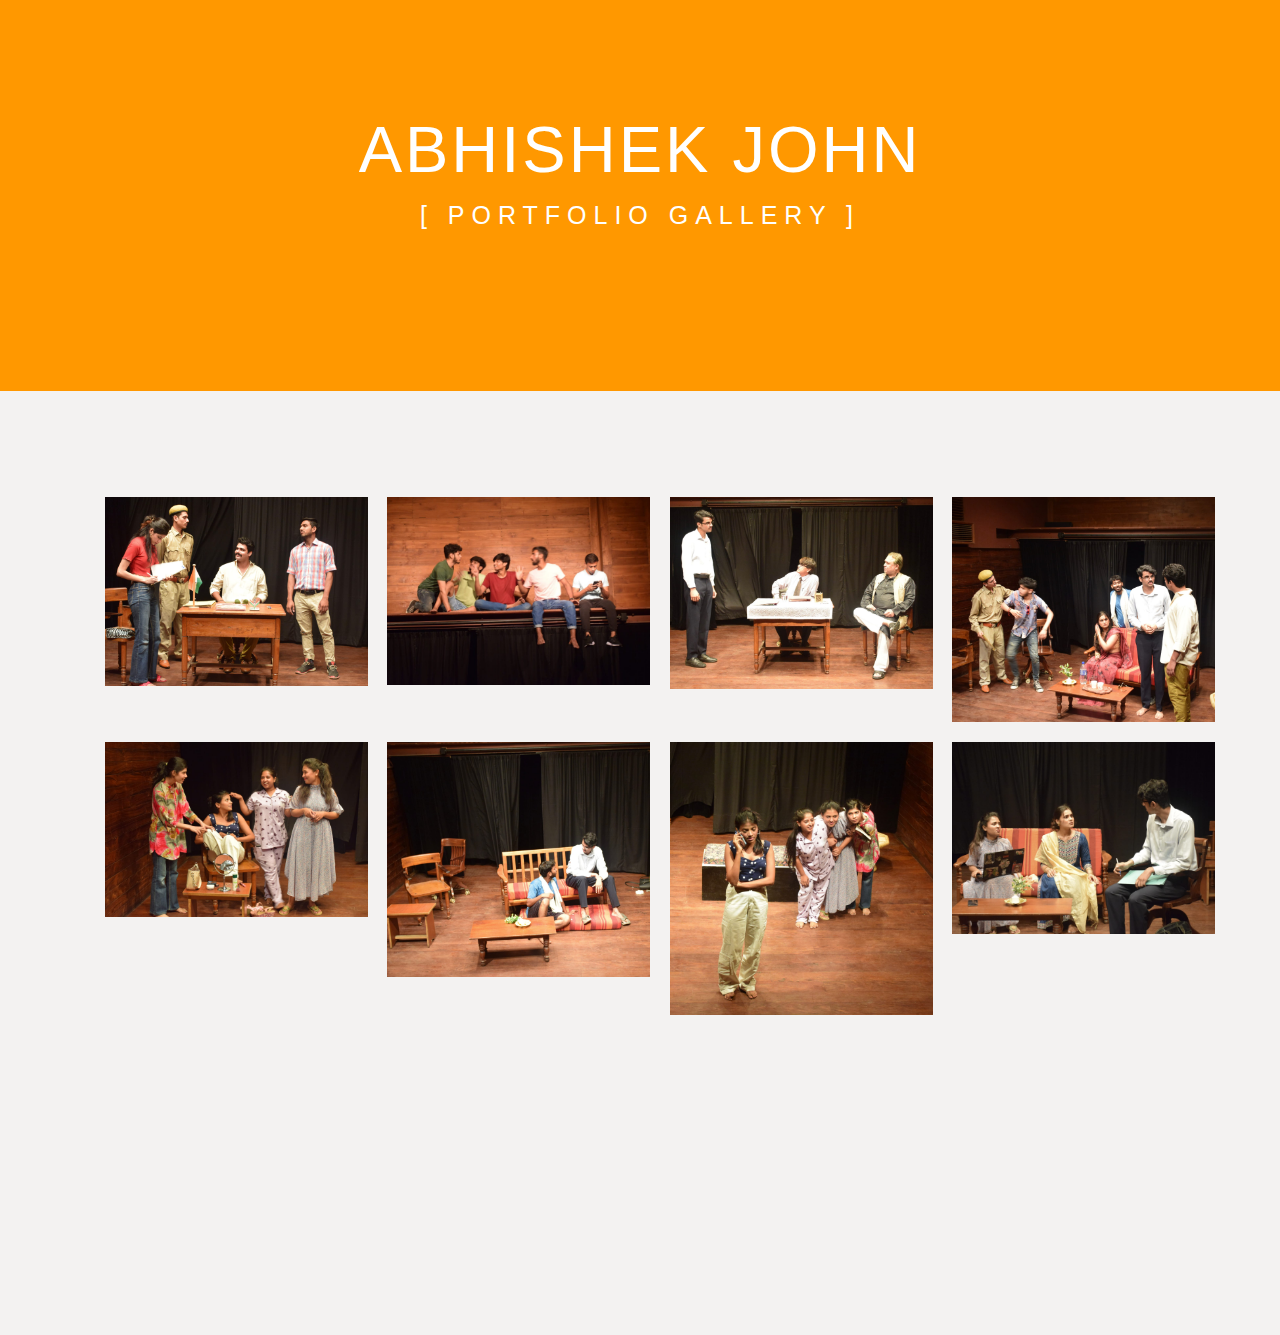
==== gallery.html @ 65387663 "New Components" ====
<!DOCTYPE html>
<html lang="en">

<head>
    <meta charset="UTF-8">
    <meta name="viewport" content="width=device-width, initial-scale=1.0">
    <title>Gallery</title>
    <link rel="stylesheet" href="./css/gallery.css">
</head>

<body>

    <header>
        <h1>Abhishek John<br> <span>[ Portfolio Gallery ]</span></h1>
    </header>

    <div id="top"></div>
    <section class="gallery">
        <div class="row">
            <ul>
                <a href="#" class="close"></a>
                <li>
                    <a href="javascript:void(0)">
                        <img src="./img/maple/m1.jpeg" alt="">
                    </a>
                </li>

                <li>
                    <a href="javascript:void(0)">
                        <img src="./img/maple/m2.jpeg" alt="">
                    </a>
                </li>

                <li>
                    <a href="javascript:void(0)">
                        <img src="./img/maple/m3.jpeg" alt="">
                    </a>
                </li>
                <li>
                    <a class="image" href="#item01">
                        <img src="./img/maple/m4.jpeg" alt="">
                    </a>
                </li>
                <li>
                    <a class="image" href="javascript:void(0)">
                        <img src="./img/maple/m5.jpeg">
                    </a>
                </li>
                <li>
                    <a class="image" href="javascript:void(0)">
                        <img src="./img/maple/m6.jpeg" alt="">
                    </a>
                </li>
                <li>
                    <a class="image" href="javascript:void(0)">
                        <img src="./img/maple/m7.jpeg" alt="">
                    </a>
                </li>
                <li>
                    <a class="image" href="javascript:void(0)">
                        <img src="./img/maple/m8.jpeg" alt="">
                    </a>
                </li>
            </ul>
        </div> <!-- / row -->
    </section> <!-- / projects -->


</body>

</html>
---- css/gallery.css ----
@import url("https://fonts.googleapis.com/css2?family=Raleway:wght@400;500;600;700;800;900&display=swap");

body {
  margin: 0;
  line-height: 1.5;
  background-color: #f3f2f1;
  overflow-x: hidden;
}

* {
  -webkit-box-sizing: border-box;
  -moz-box-sizing: border-box;
  box-sizing: border-box;
}
*:before,
*:after {
  -webkit-box-sizing: border-box;
  -moz-box-sizing: border-box;
  box-sizing: border-box;
}

a {
  color: #fff;
}

.row {
  width: 100%;
  max-width: 1170px;
  margin: 0 auto;
  padding: 0;
  clear: both;
}
.row img {
  max-width: 100%;
  height: auto;
  padding: 0;
  margin: 0;
}

.gallery ul li {
  float: left;
  margin: 0 0.8771929824561403%;
  overflow: hidden;
}

header {
  background-color: #ff9800;
  color: #fff;
  text-align: center;
  padding: 30px 0 120px;
}
header h1 {
  text-align: center;
  text-transform: uppercase;
  font-size: 65px;
  font-weight: 400;
  letter-spacing: 3px;
  line-height: 0.8;
  padding-top: 50px;
  font-family: "Montserrat", sans-serif;
}
header h1 span {
  text-transform: uppercase;
  letter-spacing: 7px;
  font-size: 25px;
  line-height: 1;
}
header p {
  padding-top: 30px;
}

.gallery {
  padding: 40px 0 300px;
  position: relative;
  overflow: hidden;
}
.gallery ul {
  padding-top: 50px;
  position: relative;
}
.gallery ul li {
  margin-bottom: 20px;
  width: 23.24561403508772%;
  position: relative;
}
.gallery ul li a {
  display: block;
  position: relative;
  width: 100%;
  height: 100%;
  margin: 0;
  padding: 0;
  line-height: 0;
}
.gallery ul li a:before {
  position: absolute;
  width: 32px;
  height: 32px;
  top: 40%;
  left: 50%;
  margin: -14px 0 0 -16px;
  background: url(data:image/svg+xml;utf8,%3C%3Fxml%20version%3D%221.0%22%20encoding%3D%22utf-8%22%3F%3E%0A%3C%21--%20Generator%3A%20Adobe%20Illustrator%2017.1.0%2C%20SVG%20Export%20Plug-In%20.%20SVG%20Version%3A%206.00%20Build%200%29%20%20--%3E%0A%3C%21DOCTYPE%20svg%20PUBLIC%20%22-//W3C//DTD%20SVG%201.1//EN%22%20%22http%3A//www.w3.org/Graphics/SVG/1.1/DTD/svg11.dtd%22%3E%0A%3Csvg%20version%3D%221.1%22%0A%09%20id%3D%22svg2%22%20xmlns%3Adc%3D%22http%3A//purl.org/dc/elements/1.1/%22%20xmlns%3Acc%3D%22http%3A//creativecommons.org/ns%23%22%20xmlns%3Ardf%3D%22http%3A//www.w3.org/1999/02/22-rdf-syntax-ns%23%22%20xmlns%3Asvg%3D%22http%3A//www.w3.org/2000/svg%22%20xmlns%3Asodipodi%3D%22http%3A//sodipodi.sourceforge.net/DTD/sodipodi-0.dtd%22%20xmlns%3Ainkscape%3D%22http%3A//www.inkscape.org/namespaces/inkscape%22%20inkscape%3Aversion%3D%220.48.4%20r9939%22%20sodipodi%3Adocname%3D%22icon-fullscreen.svg%22%0A%09%20xmlns%3D%22http%3A//www.w3.org/2000/svg%22%20xmlns%3Axlink%3D%22http%3A//www.w3.org/1999/xlink%22%20x%3D%220px%22%20y%3D%220px%22%20viewBox%3D%220%200%20960%20560%22%0A%09%20enable-background%3D%22new%200%200%20960%20560%22%20xml%3Aspace%3D%22preserve%22%3E%0A%3Csodipodi%3Anamedview%20%20borderopacity%3D%221%22%20pagecolor%3D%22%23ffffff%22%20bordercolor%3D%22%23666666%22%20objecttolerance%3D%2210%22%20gridtolerance%3D%2210%22%20guidetolerance%3D%2210%22%20showgrid%3D%22false%22%20fit-margin-top%3D%220%22%20fit-margin-left%3D%220%22%20inkscape%3Azoom%3D%227.375%22%20inkscape%3Acx%3D%22-5.1525424%22%20inkscape%3Acy%3D%2216%22%20id%3D%22namedview11%22%20inkscape%3Awindow-x%3D%22-8%22%20inkscape%3Awindow-y%3D%22-8%22%20fit-margin-right%3D%220%22%20inkscape%3Apageopacity%3D%220%22%20fit-margin-bottom%3D%220%22%20inkscape%3Awindow-width%3D%221366%22%20inkscape%3Awindow-height%3D%22706%22%20inkscape%3Awindow-maximized%3D%221%22%20inkscape%3Apageshadow%3D%222%22%20inkscape%3Acurrent-layer%3D%22svg2%22%3E%0A%09%3C/sodipodi%3Anamedview%3E%0A%3Cg%3E%0A%09%3Crect%20x%3D%22220%22%20y%3D%22260%22%20fill%3D%22%23FFFFFF%22%20width%3D%22536%22%20height%3D%2224%22/%3E%0A%3C/g%3E%0A%3Cg%3E%0A%09%3Crect%20x%3D%22476%22%20y%3D%224%22%20fill%3D%22%23FFFFFF%22%20width%3D%2224%22%20height%3D%22556%22/%3E%0A%3C/g%3E%0A%3C/svg%3E%0A)
    no-repeat;
  content: "";
  opacity: 0;
  z-index: 1;
  -webkit-transition: all 0.3s linear;
  -moz-transition: all 0.3s linear;
  transition: all 0.3s linear;
}
.gallery ul li a:hover:before {
  top: 50%;
  opacity: 1;
}
.gallery ul li a:after {
  position: absolute;
  width: 100%;
  top: 0;
  bottom: 0;
  background: rgba(0, 0, 0, 0.3);
  content: "";
  opacity: 0;
  -webkit-transition: all 0.3s linear;
  -moz-transition: all 0.3s linear;
  transition: all 0.3s linear;
}
.gallery ul li a:hover:after {
  opacity: 1;
}

.port {
  position: absolute;
  width: 100%;
  height: 100%;
  top: 0;
  left: 0;
  padding-top: 100px;
  background: #ffffff;
  background-color: #fafafa;
  z-index: 103;
  visibility: hidden;
  -webkit-transform: translateY(-100%);
  transform: translateY(-100%);
  border-bottom: 1px solid #d0d0d0;
  -webkit-transition: all 0.5s ease-in-out;
  -moz-transition: all 0.5s ease-in-out;
  transition: all 0.5s ease-in-out;
}
.port img {
  width: 50%;
}
.port .description {
  float: left;
  width: 50%;
  max-height: 100%;
  padding: 0 40px 40px;
  overflow: auto;
}
.port h1 {
  font-size: 35px;
  line-height: 2.3;
  padding: 0;
}
.port > * {
  opacity: 0;
  -webkit-transition: all 0.5s linear;
  -moz-transition: all 0.5s linear;
  transition: all 0.5s linear;
}
.port.item_open {
  visibility: visible;
  -webkit-transform: translateY(0%);
  transform: translateY(0%);
  -webkit-transition: all 0.4s ease-in-out;
  -moz-transition: all 0.4s ease-in-out;
  transition: all 0.4s ease-in-out;
}
.port > * {
  opacity: 1;
  -webkit-transition-delay: 0.5s;
  transition-delay: 0.5s;
}

.close {
  width: 21px;
  height: 21px;
  background: url(data:image/svg+xml;utf8,%3C%3Fxml%20version%3D%221.0%22%20encoding%3D%22utf-8%22%3F%3E%0A%3C%21--%20Generator%3A%20Adobe%20Illustrator%2017.1.0%2C%20SVG%20Export%20Plug-In%20.%20SVG%20Version%3A%206.00%20Build%200%29%20%20--%3E%0A%3C%21DOCTYPE%20svg%20PUBLIC%20%22-//W3C//DTD%20SVG%201.1//EN%22%20%22http%3A//www.w3.org/Graphics/SVG/1.1/DTD/svg11.dtd%22%3E%0A%3Csvg%20version%3D%221.1%22%0A%09%20id%3D%22svg2%22%20xmlns%3Adc%3D%22http%3A//purl.org/dc/elements/1.1/%22%20xmlns%3Acc%3D%22http%3A//creativecommons.org/ns%23%22%20xmlns%3Ardf%3D%22http%3A//www.w3.org/1999/02/22-rdf-syntax-ns%23%22%20xmlns%3Asvg%3D%22http%3A//www.w3.org/2000/svg%22%0A%09%20xmlns%3D%22http%3A//www.w3.org/2000/svg%22%20xmlns%3Axlink%3D%22http%3A//www.w3.org/1999/xlink%22%20x%3D%220px%22%20y%3D%220px%22%20viewBox%3D%220%200%2021%2021%22%0A%09%20enable-background%3D%22new%200%200%2021%2021%22%20xml%3Aspace%3D%22preserve%22%3E%0A%3Cg%20id%3D%22layer1%22%20transform%3D%22translate%280%2C-1031.3622%29%22%3E%0A%09%3Cpath%20id%3D%22path2987%22%20fill%3D%22none%22%20stroke%3D%22%23000000%22%20d%3D%22M0%2C1031.4l21%2C21%22/%3E%0A%09%3Cpath%20id%3D%22path2989%22%20fill%3D%22none%22%20stroke%3D%22%23000000%22%20d%3D%22M21%2C1031.4l-21%2C21%22/%3E%0A%3C/g%3E%0A%3C/svg%3E%0A%0A)
    no-repeat;
  position: absolute;
  right: 10px;
  top: -121px;
  opacity: 1;
  z-index: 1004;
  -webkit-transition: all 0.1s ease-in-out;
  -moz-transition: all 0.1s ease-in-out;
  transition: all 0.1s ease-in-out;
}
.item_open .close {
  opacity: 1;
  top: 0px;
  -webkit-transition: all 0.3s ease-in-out;
  -moz-transition: all 0.3s ease-in-out;
  transition: all 0.3s ease-in-out;
}
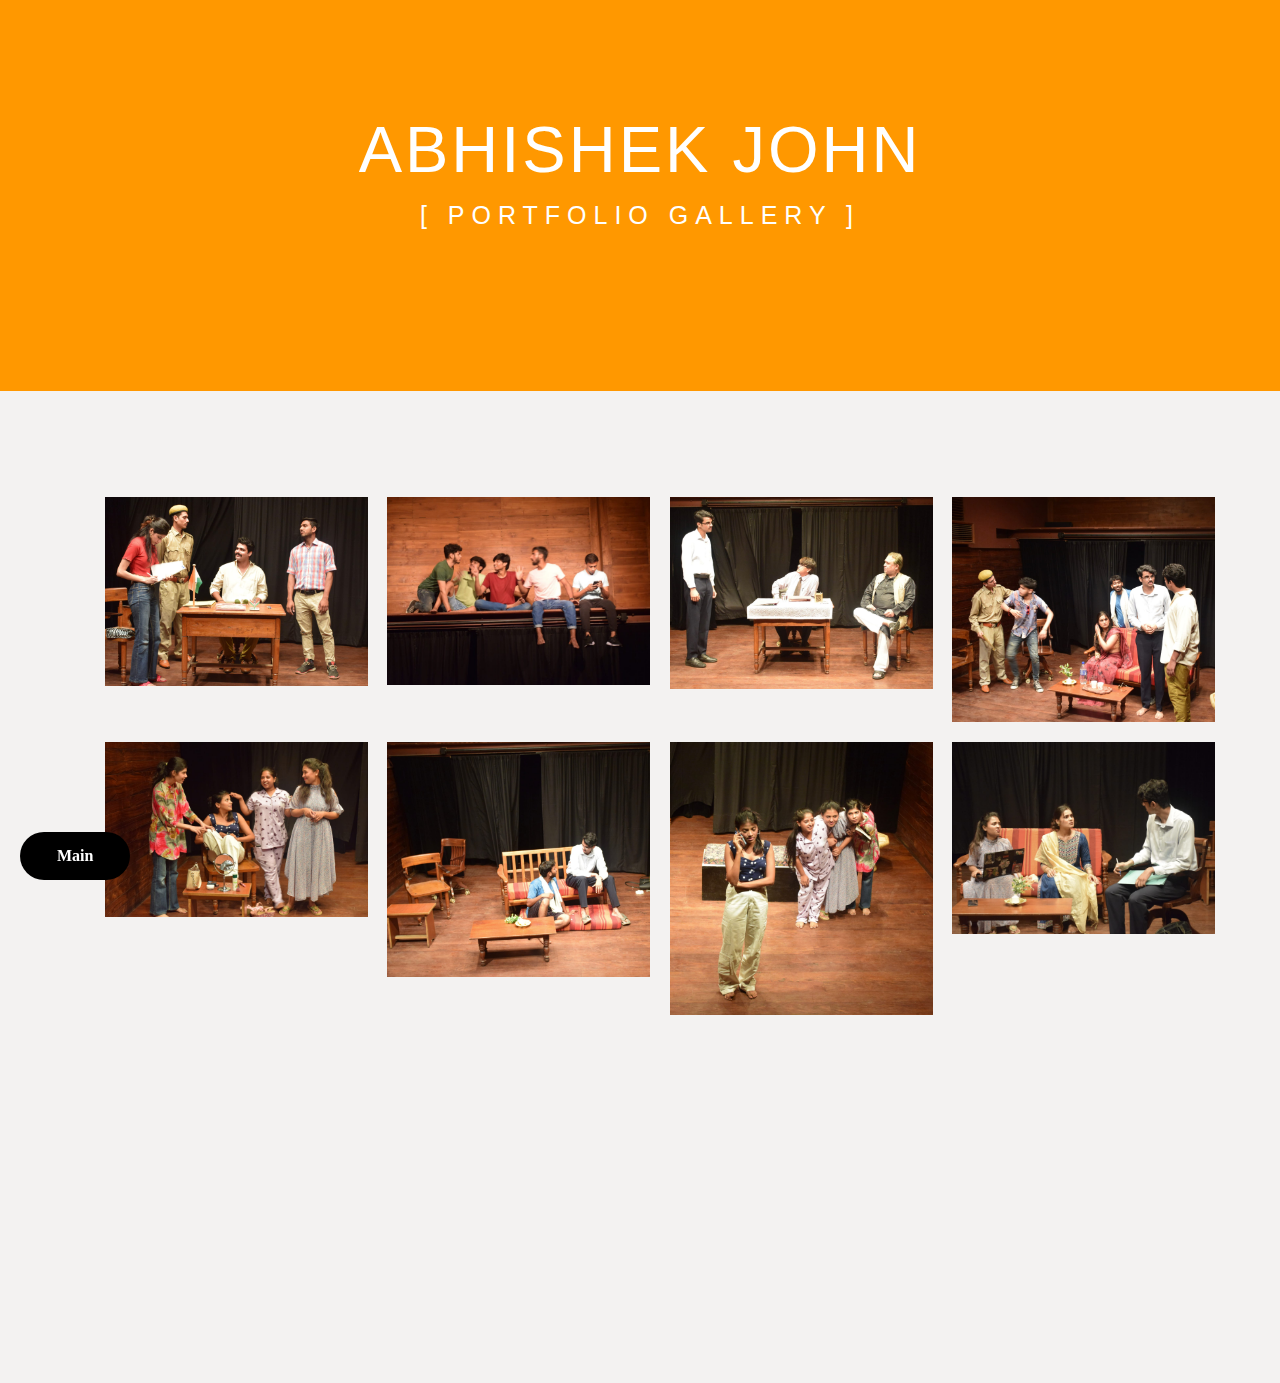
==== commit 031adbdc: "Website Changes" ====
--- a/gallery.html
+++ b/gallery.html
@@ -65,6 +65,7 @@
         </div> <!-- / row -->
     </section> <!-- / projects -->
 
+    <a id="back" href="index.html" class="btn btn-01">Main </a>
 
 </body>
 
--- a/css/gallery.css
+++ b/css/gallery.css
@@ -202,3 +202,34 @@
   -moz-transition: all 0.3s ease-in-out;
   transition: all 0.3s ease-in-out;
 }
+
+.btn-01 {
+  background-color: #000000;
+  color: #ffffff;
+  border: 2px solid transparent;
+  padding: 10px 35px;
+  border-radius: 30px;
+  line-height: 1.5;
+  cursor: pointer;
+  text-decoration: none;
+  font-size: 16px;
+  font-weight: 600;
+  display: inline-block;
+  transition: all 0.5s ease;
+}
+
+.btn-01:hover {
+  background-color: #ffffff;
+  border-color: #ff9800;
+  color: #000000;
+}
+
+.btn-01:focus {
+  outline: none;
+}
+
+#back {
+  position: sticky;
+  bottom: 20px;
+  left: 20px;
+}
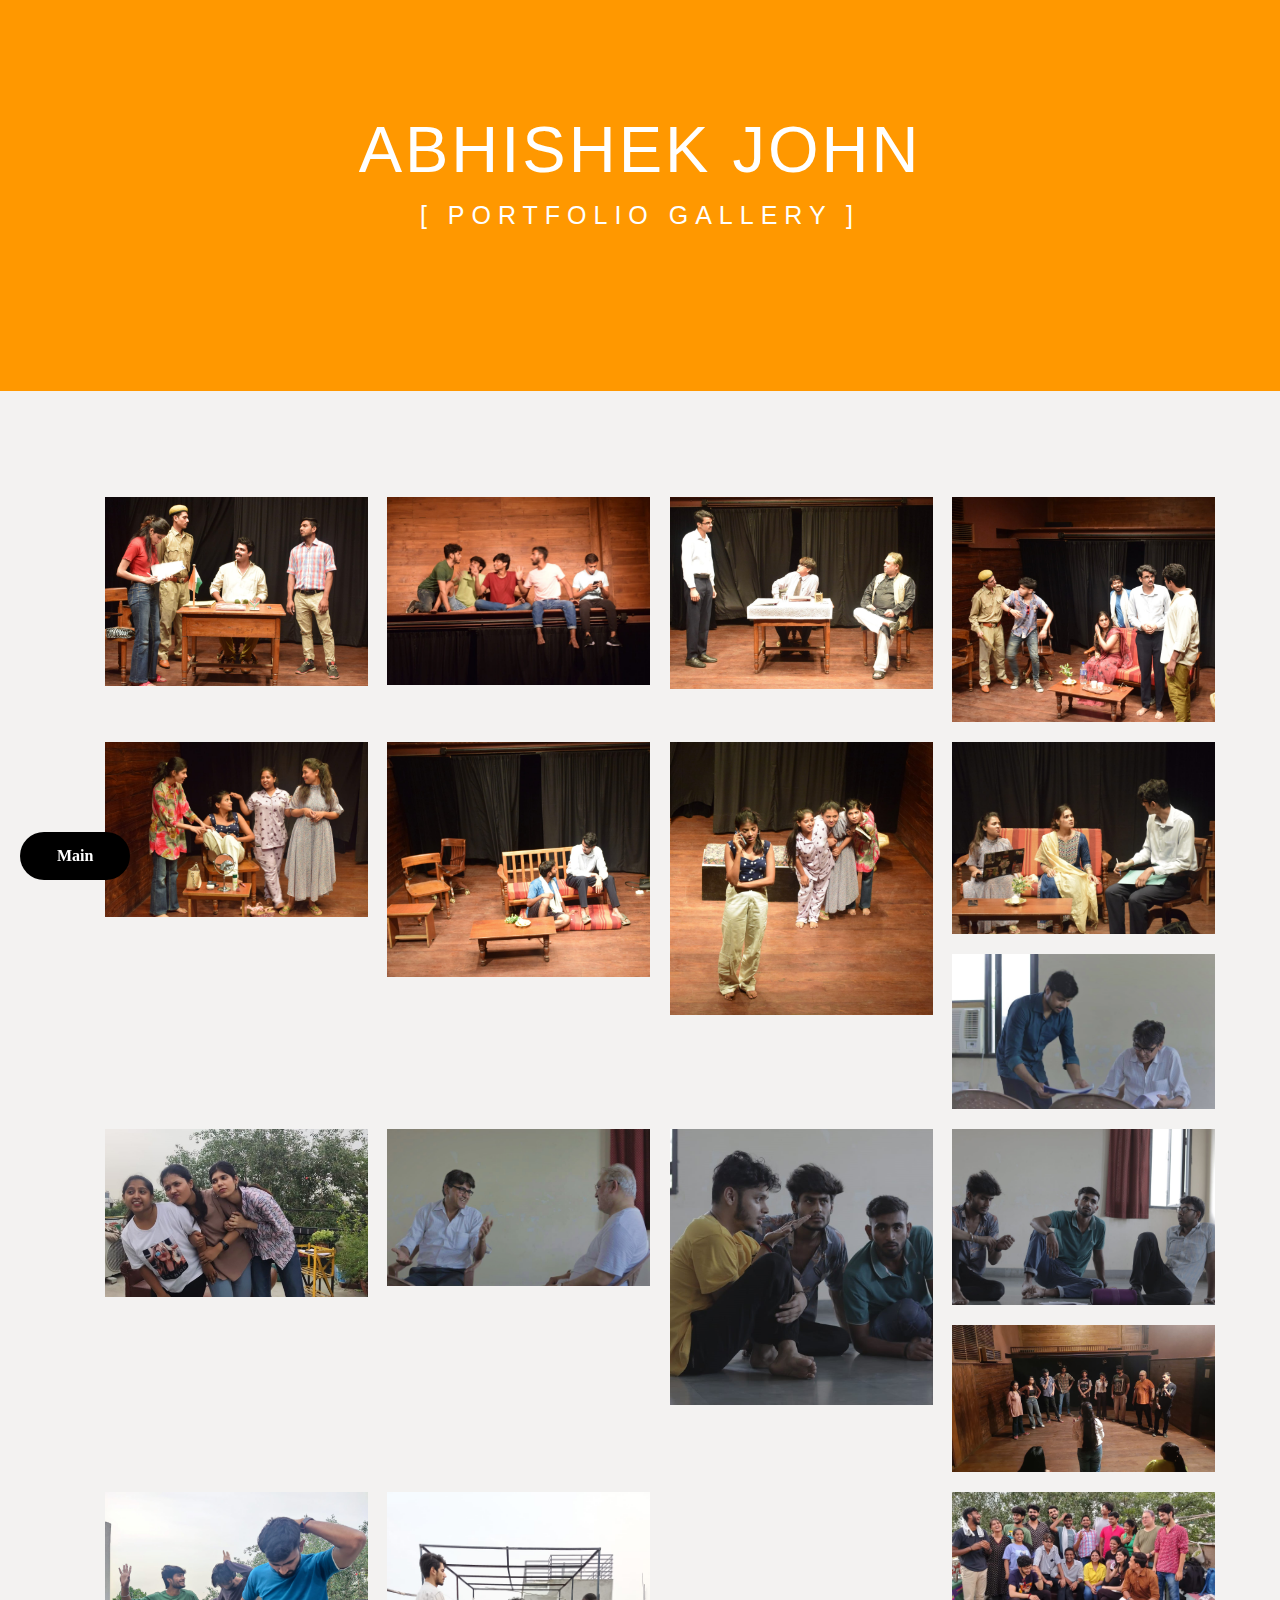
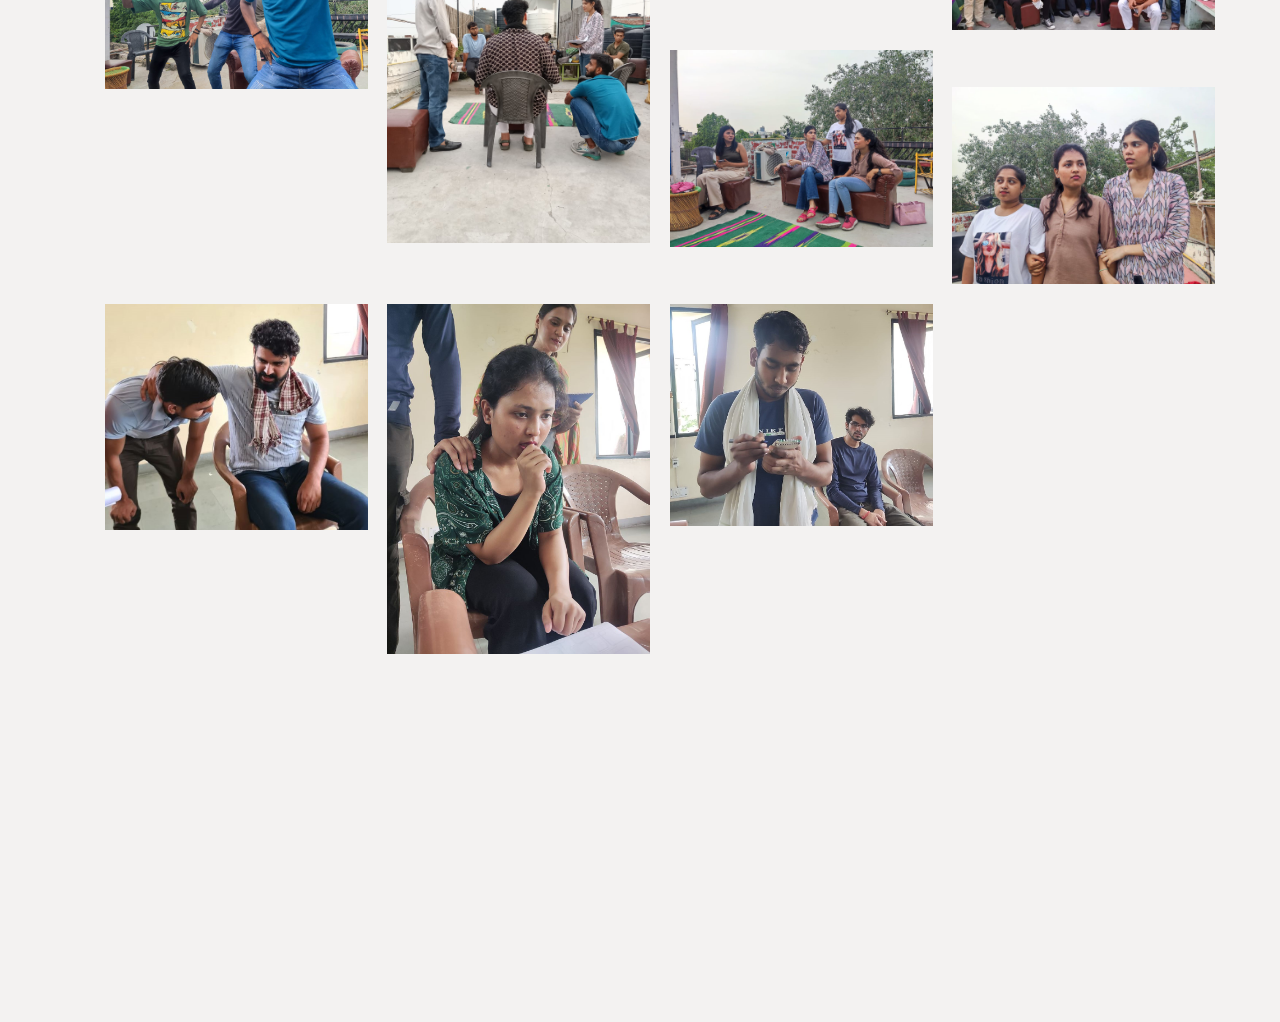
==== commit a104274f: "Final Edit" ====
--- a/gallery.html
+++ b/gallery.html
@@ -61,6 +61,87 @@
                         <img src="./img/maple/m8.jpeg" alt="">
                     </a>
                 </li>
+                <li>
+                    <a class="image" href="javascript:void(0)">
+                        <img src="./img/maple/1.jpg" alt="">
+                    </a>
+                </li>
+                <li>
+                    <a class="image" href="javascript:void(0)">
+                        <img src="./img/maple/2.jpg" alt="">
+                    </a>
+                </li>
+                <li>
+                    <a class="image" href="javascript:void(0)">
+                        <img src="./img/maple/3.jpg" alt="">
+                    </a>
+                </li>
+                <li>
+                    <a class="image" href="javascript:void(0)">
+                        <img src="./img/maple/4.jpg" alt="">
+                    </a>
+                </li>
+                <li>
+                    <a class="image" href="javascript:void(0)">
+                        <img src="./img/maple/5.jpg" alt="">
+                    </a>
+                </li>
+                <li>
+                    <a class="image" href="javascript:void(0)">
+                        <img src="./img/maple/6.jpg" alt="">
+                    </a>
+                </li>
+                <li>
+                    <a class="image" href="javascript:void(0)">
+                        <img src="./img/maple/7.jpg" alt="">
+                    </a>
+                </li>
+                <li>
+                    <a class="image" href="javascript:void(0)">
+                        <img src="./img/maple/8.jpg" alt="">
+                    </a>
+                </li>
+                <li>
+                    <a class="image" href="javascript:void(0)">
+                        <img src="./img/maple/9.jpg" alt="">
+                    </a>
+                </li>
+                <li>
+                    <a class="image" href="javascript:void(0)">
+                        <img src="./img/maple/10.jpg" alt="">
+                    </a>
+                </li>
+                <li>
+                    <a class="image" href="javascript:void(0)">
+                        <img src="./img/maple/11.jpg" alt="">
+                    </a>
+                </li>
+                <li>
+                    <a class="image" href="javascript:void(0)">
+                        <img src="./img/maple/12.jpg" alt="">
+                    </a>
+                </li>
+                <li>
+                    <a class="image" href="javascript:void(0)">
+                        <img src="./img/maple/13.jpg" alt="">
+                    </a>
+                </li>
+                <li>
+                    <a class="image" href="javascript:void(0)">
+                        <img src="./img/maple/14.jpg" alt="">
+                    </a>
+                </li>
+                <li>
+                    <a class="image" href="javascript:void(0)">
+                        <img src="./img/maple/15.jpg" alt="">
+                    </a>
+                </li>
+                <li>
+                    <a class="image" href="javascript:void(0)">
+                        <img src="./img/maple/16.jpg" alt="">
+                    </a>
+                </li>
+
             </ul>
         </div> <!-- / row -->
     </section> <!-- / projects -->
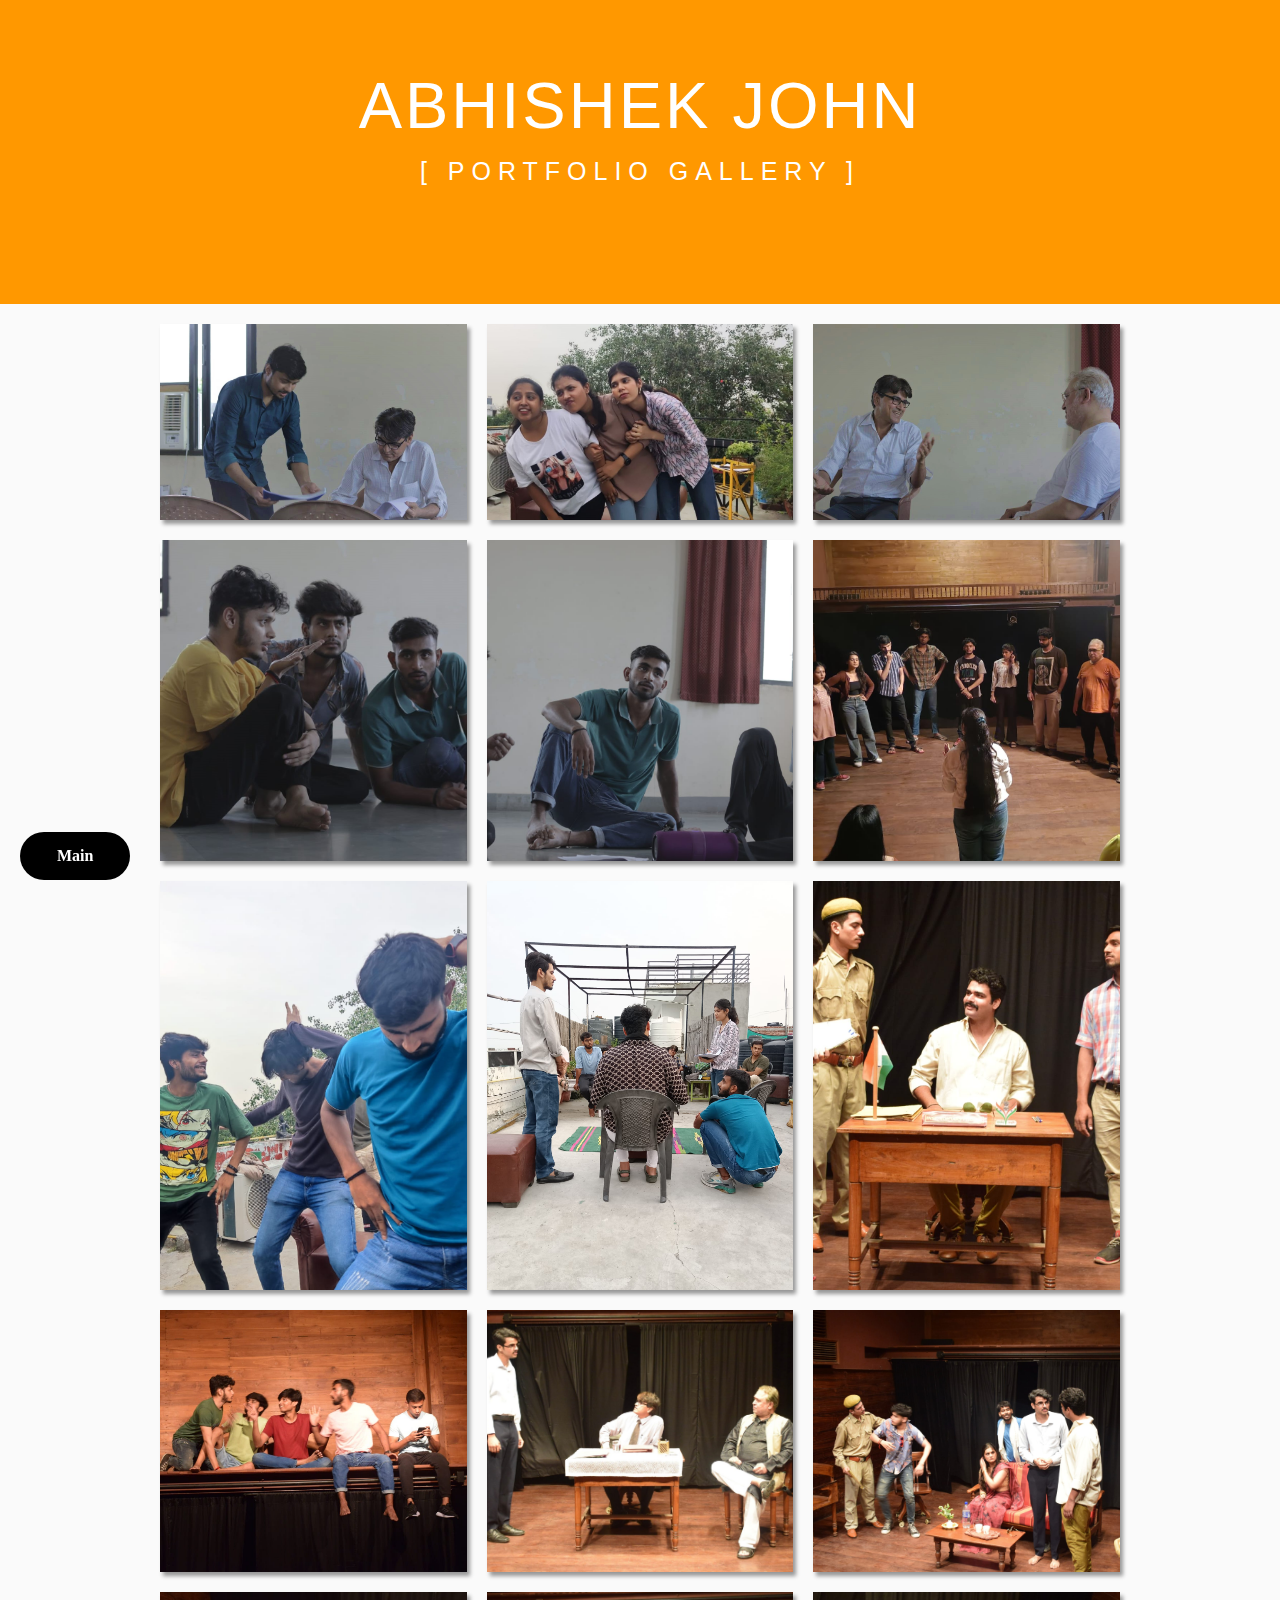
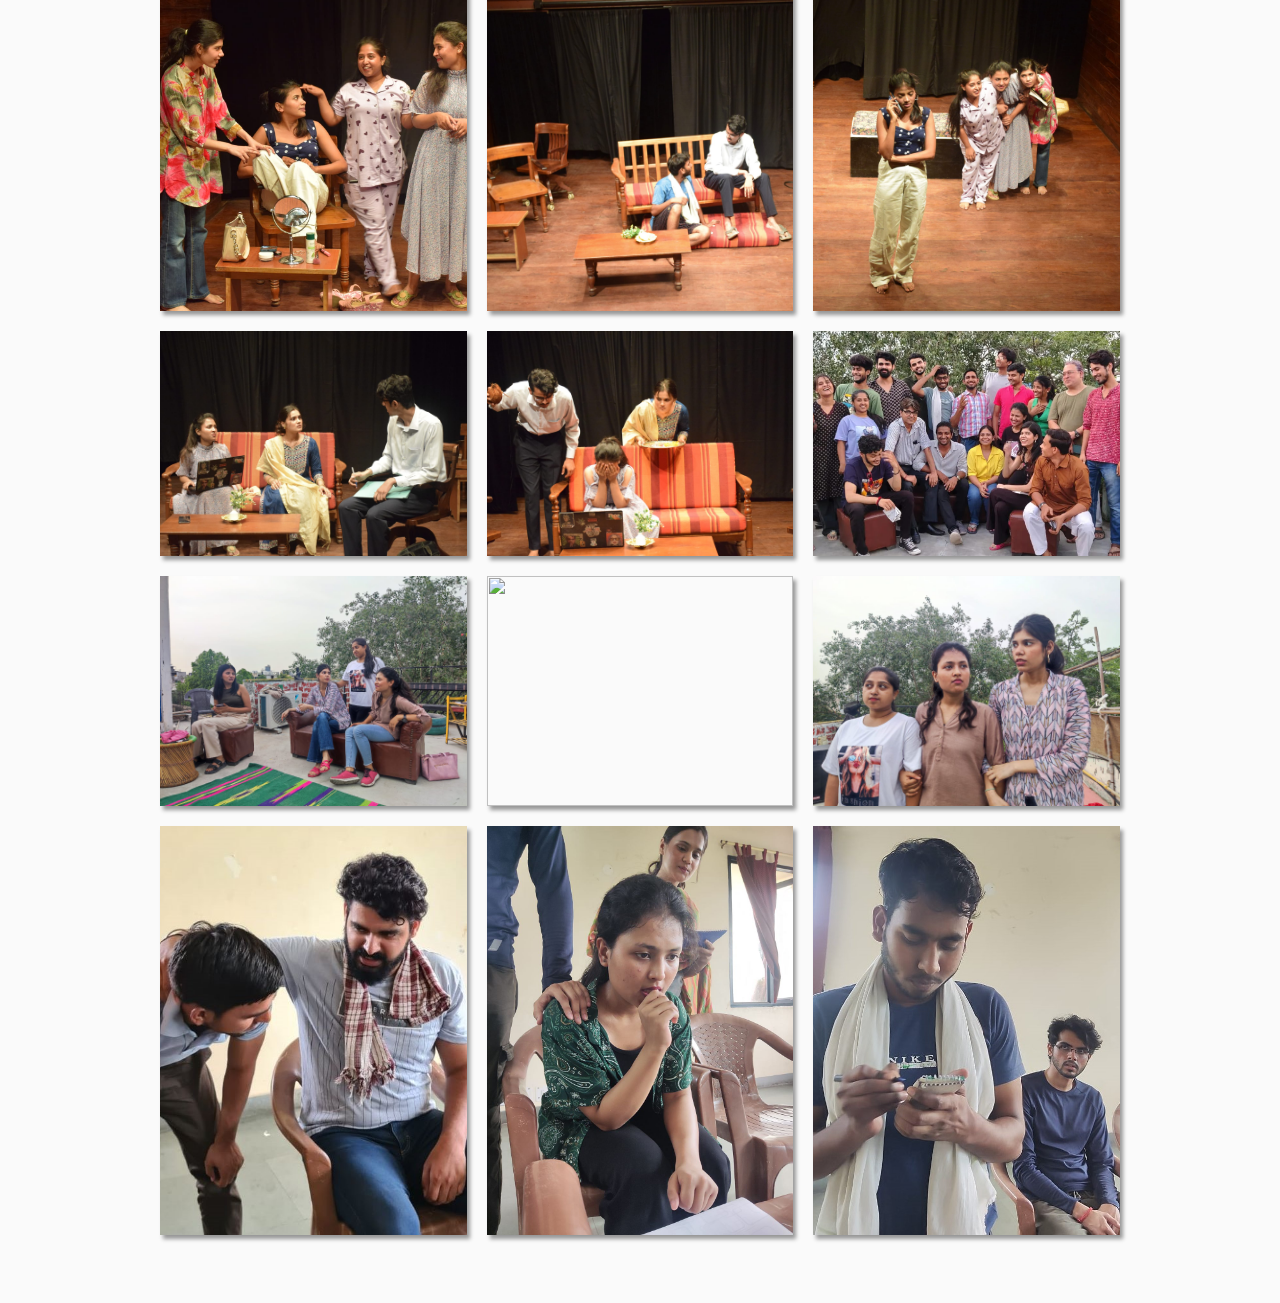
==== commit 2d35f835: "Gallery Responsiveness" ====
--- a/gallery.html
+++ b/gallery.html
@@ -13,138 +13,91 @@
     <header>
         <h1>Abhishek John<br> <span>[ Portfolio Gallery ]</span></h1>
     </header>
+    <div class="container">
 
-    <div id="top"></div>
-    <section class="gallery">
-        <div class="row">
-            <ul>
-                <a href="#" class="close"></a>
-                <li>
-                    <a href="javascript:void(0)">
-                        <img src="./img/maple/m1.jpeg" alt="">
-                    </a>
-                </li>
+        <div class="gallery">
 
-                <li>
-                    <a href="javascript:void(0)">
-                        <img src="./img/maple/m2.jpeg" alt="">
-                    </a>
-                </li>
+            <div class="gallery-item">
+                <img class="gallery-image" src="./img/maple/1.jpg">
+            </div>
 
-                <li>
-                    <a href="javascript:void(0)">
-                        <img src="./img/maple/m3.jpeg" alt="">
-                    </a>
-                </li>
-                <li>
-                    <a class="image" href="#item01">
-                        <img src="./img/maple/m4.jpeg" alt="">
-                    </a>
-                </li>
-                <li>
-                    <a class="image" href="javascript:void(0)">
-                        <img src="./img/maple/m5.jpeg">
-                    </a>
-                </li>
-                <li>
-                    <a class="image" href="javascript:void(0)">
-                        <img src="./img/maple/m6.jpeg" alt="">
-                    </a>
-                </li>
-                <li>
-                    <a class="image" href="javascript:void(0)">
-                        <img src="./img/maple/m7.jpeg" alt="">
-                    </a>
-                </li>
-                <li>
-                    <a class="image" href="javascript:void(0)">
-                        <img src="./img/maple/m8.jpeg" alt="">
-                    </a>
-                </li>
-                <li>
-                    <a class="image" href="javascript:void(0)">
-                        <img src="./img/maple/1.jpg" alt="">
-                    </a>
-                </li>
-                <li>
-                    <a class="image" href="javascript:void(0)">
-                        <img src="./img/maple/2.jpg" alt="">
-                    </a>
-                </li>
-                <li>
-                    <a class="image" href="javascript:void(0)">
-                        <img src="./img/maple/3.jpg" alt="">
-                    </a>
-                </li>
-                <li>
-                    <a class="image" href="javascript:void(0)">
-                        <img src="./img/maple/4.jpg" alt="">
-                    </a>
-                </li>
-                <li>
-                    <a class="image" href="javascript:void(0)">
-                        <img src="./img/maple/5.jpg" alt="">
-                    </a>
-                </li>
-                <li>
-                    <a class="image" href="javascript:void(0)">
-                        <img src="./img/maple/6.jpg" alt="">
-                    </a>
-                </li>
-                <li>
-                    <a class="image" href="javascript:void(0)">
-                        <img src="./img/maple/7.jpg" alt="">
-                    </a>
-                </li>
-                <li>
-                    <a class="image" href="javascript:void(0)">
-                        <img src="./img/maple/8.jpg" alt="">
-                    </a>
-                </li>
-                <li>
-                    <a class="image" href="javascript:void(0)">
-                        <img src="./img/maple/9.jpg" alt="">
-                    </a>
-                </li>
-                <li>
-                    <a class="image" href="javascript:void(0)">
-                        <img src="./img/maple/10.jpg" alt="">
-                    </a>
-                </li>
-                <li>
-                    <a class="image" href="javascript:void(0)">
-                        <img src="./img/maple/11.jpg" alt="">
-                    </a>
-                </li>
-                <li>
-                    <a class="image" href="javascript:void(0)">
-                        <img src="./img/maple/12.jpg" alt="">
-                    </a>
-                </li>
-                <li>
-                    <a class="image" href="javascript:void(0)">
-                        <img src="./img/maple/13.jpg" alt="">
-                    </a>
-                </li>
-                <li>
-                    <a class="image" href="javascript:void(0)">
-                        <img src="./img/maple/14.jpg" alt="">
-                    </a>
-                </li>
-                <li>
-                    <a class="image" href="javascript:void(0)">
-                        <img src="./img/maple/15.jpg" alt="">
-                    </a>
-                </li>
-                <li>
-                    <a class="image" href="javascript:void(0)">
-                        <img src="./img/maple/16.jpg" alt="">
-                    </a>
-                </li>
+            <div class="gallery-item">
+                <img class="gallery-image" src="./img/maple/2.jpg">
+            </div>
 
-            </ul>
-        </div> <!-- / row -->
-    </section> <!-- / projects -->
+            <div class="gallery-item">
+                <img class="gallery-image" src="./img/maple/3.jpg">
+            </div>
+
+            <div class="gallery-item">
+                <img class="gallery-image" src="./img/maple/4.jpg">
+            </div>
+
+            <div class="gallery-item">
+                <img class="gallery-image" src="./img/maple/5.jpg">
+            </div>
+
+            <div class="gallery-item">
+                <img class="gallery-image" src="./img/maple/6.jpg">
+            </div>
+            <div class="gallery-item">
+                <img class="gallery-image" src="./img/maple/7.jpg">
+            </div>
+            <div class="gallery-item">
+                <img class="gallery-image" src="./img/maple/8.jpg">
+            </div>
+            <div class="gallery-item">
+                <img class="gallery-image" src="./img/maple/m1.jpeg">
+            </div>
+            <div class="gallery-item">
+                <img class="gallery-image" src="./img/maple/m2.jpeg">
+            </div>
+            <div class="gallery-item">
+                <img class="gallery-image" src="./img/maple/m3.jpeg">
+            </div>
+            <div class="gallery-item">
+                <img class="gallery-image" src="./img/maple/m4.jpeg">
+            </div>
+            <div class="gallery-item">
+                <img class="gallery-image" src="./img/maple/m5.jpeg">
+            </div>
+            <div class="gallery-item">
+                <img class="gallery-image" src="./img/maple/m6.jpeg">
+            </div>
+            <div class="gallery-item">
+                <img class="gallery-image" src="./img/maple/m7.jpeg">
+            </div>
+            <div class="gallery-item">
+                <img class="gallery-image" src="./img/maple/m8.jpeg">
+            </div>
+            <div class="gallery-item">
+                <img class="gallery-image" src="./img/maple/m9.jpeg">
+            </div>
+            <div class="gallery-item">
+                <img class="gallery-image" src="./img/maple/10.jpg">
+            </div>
+            <div class="gallery-item">
+                <img class="gallery-image" src="./img/maple/11.jpg">
+            </div>
+            <div class="gallery-item">
+                <img class="gallery-image" src="./img/maple/12.jpg">
+            </div>
+            <div class="gallery-item">
+                <img class="gallery-image" src="./img/maple/13.jpg">
+            </div>
+            <div class="gallery-item">
+                <img class="gallery-image" src="./img/maple/14.jpg">
+            </div>
+            <div class="gallery-item">
+                <img class="gallery-image" src="./img/maple/15.jpg">
+            </div>
+            <div class="gallery-item">
+                <img class="gallery-image" src="./img/maple/16.jpg">
+            </div>
+
+        </div>
+
+    </div>
 
     <a id="back" href="index.html" class="btn btn-01">Main </a>
 
--- a/css/gallery.css
+++ b/css/gallery.css
@@ -1,46 +1,21 @@
 @import url("https://fonts.googleapis.com/css2?family=Raleway:wght@400;500;600;700;800;900&display=swap");
 
-body {
-  margin: 0;
-  line-height: 1.5;
-  background-color: #f3f2f1;
-  overflow-x: hidden;
+:root {
+  /* Base font size */
+  font-size: 10px;
 }
 
-* {
-  -webkit-box-sizing: border-box;
-  -moz-box-sizing: border-box;
+*,
+*::before,
+*::after {
   box-sizing: border-box;
-}
-*:before,
-*:after {
-  -webkit-box-sizing: border-box;
-  -moz-box-sizing: border-box;
-  box-sizing: border-box;
+  margin: 0;
+  padding: 0;
 }
 
-a {
-  color: #fff;
-}
-
-.row {
-  width: 100%;
-  max-width: 1170px;
-  margin: 0 auto;
-  padding: 0;
-  clear: both;
-}
-.row img {
-  max-width: 100%;
-  height: auto;
-  padding: 0;
-  margin: 0;
-}
-
-.gallery ul li {
-  float: left;
-  margin: 0 0.8771929824561403%;
-  overflow: hidden;
+body {
+  min-height: 100vh;
+  background-color: #fafafa;
 }
 
 header {
@@ -48,7 +23,9 @@
   color: #fff;
   text-align: center;
   padding: 30px 0 120px;
+  margin-bottom: 20px;
 }
+
 header h1 {
   text-align: center;
   text-transform: uppercase;
@@ -69,138 +46,73 @@
   padding-top: 30px;
 }
 
+.container {
+  max-width: 100rem;
+  margin: 0 auto;
+  padding: 0 2rem 2rem;
+}
+
+.heading {
+  font-family: "Montserrat", Arial, sans-serif;
+  font-size: 4rem;
+  font-weight: 500;
+  line-height: 1.5;
+  text-align: center;
+  padding: 3.5rem 0;
+  color: #1a1a1a;
+}
+
+.heading span {
+  display: block;
+}
+
 .gallery {
-  padding: 40px 0 300px;
-  position: relative;
+  display: flex;
+  flex-wrap: wrap;
+  /* Compensate for excess margin on outer gallery flex items */
+  margin: -1rem -1rem;
+}
+
+.gallery-item {
+  /* Minimum width of 24rem and grow to fit available space */
+  flex: 1 0 24rem;
+  /* Margin value should be half of grid-gap value as margins on flex items don't collapse */
+  margin: 1rem;
+  box-shadow: 0.3rem 0.4rem 0.4rem rgba(0, 0, 0, 0.4);
   overflow: hidden;
 }
-.gallery ul {
-  padding-top: 50px;
-  position: relative;
-}
-.gallery ul li {
-  margin-bottom: 20px;
-  width: 23.24561403508772%;
-  position: relative;
-}
-.gallery ul li a {
+
+.gallery-image {
   display: block;
-  position: relative;
   width: 100%;
   height: 100%;
-  margin: 0;
-  padding: 0;
-  line-height: 0;
-}
-.gallery ul li a:before {
-  position: absolute;
-  width: 32px;
-  height: 32px;
-  top: 40%;
-  left: 50%;
-  margin: -14px 0 0 -16px;
-  background: url(data:image/svg+xml;utf8,%3C%3Fxml%20version%3D%221.0%22%20encoding%3D%22utf-8%22%3F%3E%0A%3C%21--%20Generator%3A%20Adobe%20Illustrator%2017.1.0%2C%20SVG%20Export%20Plug-In%20.%20SVG%20Version%3A%206.00%20Build%200%29%20%20--%3E%0A%3C%21DOCTYPE%20svg%20PUBLIC%20%22-//W3C//DTD%20SVG%201.1//EN%22%20%22http%3A//www.w3.org/Graphics/SVG/1.1/DTD/svg11.dtd%22%3E%0A%3Csvg%20version%3D%221.1%22%0A%09%20id%3D%22svg2%22%20xmlns%3Adc%3D%22http%3A//purl.org/dc/elements/1.1/%22%20xmlns%3Acc%3D%22http%3A//creativecommons.org/ns%23%22%20xmlns%3Ardf%3D%22http%3A//www.w3.org/1999/02/22-rdf-syntax-ns%23%22%20xmlns%3Asvg%3D%22http%3A//www.w3.org/2000/svg%22%20xmlns%3Asodipodi%3D%22http%3A//sodipodi.sourceforge.net/DTD/sodipodi-0.dtd%22%20xmlns%3Ainkscape%3D%22http%3A//www.inkscape.org/namespaces/inkscape%22%20inkscape%3Aversion%3D%220.48.4%20r9939%22%20sodipodi%3Adocname%3D%22icon-fullscreen.svg%22%0A%09%20xmlns%3D%22http%3A//www.w3.org/2000/svg%22%20xmlns%3Axlink%3D%22http%3A//www.w3.org/1999/xlink%22%20x%3D%220px%22%20y%3D%220px%22%20viewBox%3D%220%200%20960%20560%22%0A%09%20enable-background%3D%22new%200%200%20960%20560%22%20xml%3Aspace%3D%22preserve%22%3E%0A%3Csodipodi%3Anamedview%20%20borderopacity%3D%221%22%20pagecolor%3D%22%23ffffff%22%20bordercolor%3D%22%23666666%22%20objecttolerance%3D%2210%22%20gridtolerance%3D%2210%22%20guidetolerance%3D%2210%22%20showgrid%3D%22false%22%20fit-margin-top%3D%220%22%20fit-margin-left%3D%220%22%20inkscape%3Azoom%3D%227.375%22%20inkscape%3Acx%3D%22-5.1525424%22%20inkscape%3Acy%3D%2216%22%20id%3D%22namedview11%22%20inkscape%3Awindow-x%3D%22-8%22%20inkscape%3Awindow-y%3D%22-8%22%20fit-margin-right%3D%220%22%20inkscape%3Apageopacity%3D%220%22%20fit-margin-bottom%3D%220%22%20inkscape%3Awindow-width%3D%221366%22%20inkscape%3Awindow-height%3D%22706%22%20inkscape%3Awindow-maximized%3D%221%22%20inkscape%3Apageshadow%3D%222%22%20inkscape%3Acurrent-layer%3D%22svg2%22%3E%0A%09%3C/sodipodi%3Anamedview%3E%0A%3Cg%3E%0A%09%3Crect%20x%3D%22220%22%20y%3D%22260%22%20fill%3D%22%23FFFFFF%22%20width%3D%22536%22%20height%3D%2224%22/%3E%0A%3C/g%3E%0A%3Cg%3E%0A%09%3Crect%20x%3D%22476%22%20y%3D%224%22%20fill%3D%22%23FFFFFF%22%20width%3D%2224%22%20height%3D%22556%22/%3E%0A%3C/g%3E%0A%3C/svg%3E%0A)
-    no-repeat;
-  content: "";
-  opacity: 0;
-  z-index: 1;
-  -webkit-transition: all 0.3s linear;
-  -moz-transition: all 0.3s linear;
-  transition: all 0.3s linear;
-}
-.gallery ul li a:hover:before {
-  top: 50%;
-  opacity: 1;
-}
-.gallery ul li a:after {
-  position: absolute;
-  width: 100%;
-  top: 0;
-  bottom: 0;
-  background: rgba(0, 0, 0, 0.3);
-  content: "";
-  opacity: 0;
-  -webkit-transition: all 0.3s linear;
-  -moz-transition: all 0.3s linear;
-  transition: all 0.3s linear;
-}
-.gallery ul li a:hover:after {
-  opacity: 1;
+  object-fit: cover;
+  transition: transform 400ms ease-out;
 }
 
-.port {
-  position: absolute;
-  width: 100%;
-  height: 100%;
-  top: 0;
-  left: 0;
-  padding-top: 100px;
-  background: #ffffff;
-  background-color: #fafafa;
-  z-index: 103;
-  visibility: hidden;
-  -webkit-transform: translateY(-100%);
-  transform: translateY(-100%);
-  border-bottom: 1px solid #d0d0d0;
-  -webkit-transition: all 0.5s ease-in-out;
-  -moz-transition: all 0.5s ease-in-out;
-  transition: all 0.5s ease-in-out;
-}
-.port img {
-  width: 50%;
-}
-.port .description {
-  float: left;
-  width: 50%;
-  max-height: 100%;
-  padding: 0 40px 40px;
-  overflow: auto;
-}
-.port h1 {
-  font-size: 35px;
-  line-height: 2.3;
-  padding: 0;
-}
-.port > * {
-  opacity: 0;
-  -webkit-transition: all 0.5s linear;
-  -moz-transition: all 0.5s linear;
-  transition: all 0.5s linear;
-}
-.port.item_open {
-  visibility: visible;
-  -webkit-transform: translateY(0%);
-  transform: translateY(0%);
-  -webkit-transition: all 0.4s ease-in-out;
-  -moz-transition: all 0.4s ease-in-out;
-  transition: all 0.4s ease-in-out;
-}
-.port > * {
-  opacity: 1;
-  -webkit-transition-delay: 0.5s;
-  transition-delay: 0.5s;
+.gallery-image:hover {
+  transform: scale(1.15);
 }
 
-.close {
-  width: 21px;
-  height: 21px;
-  background: url(data:image/svg+xml;utf8,%3C%3Fxml%20version%3D%221.0%22%20encoding%3D%22utf-8%22%3F%3E%0A%3C%21--%20Generator%3A%20Adobe%20Illustrator%2017.1.0%2C%20SVG%20Export%20Plug-In%20.%20SVG%20Version%3A%206.00%20Build%200%29%20%20--%3E%0A%3C%21DOCTYPE%20svg%20PUBLIC%20%22-//W3C//DTD%20SVG%201.1//EN%22%20%22http%3A//www.w3.org/Graphics/SVG/1.1/DTD/svg11.dtd%22%3E%0A%3Csvg%20version%3D%221.1%22%0A%09%20id%3D%22svg2%22%20xmlns%3Adc%3D%22http%3A//purl.org/dc/elements/1.1/%22%20xmlns%3Acc%3D%22http%3A//creativecommons.org/ns%23%22%20xmlns%3Ardf%3D%22http%3A//www.w3.org/1999/02/22-rdf-syntax-ns%23%22%20xmlns%3Asvg%3D%22http%3A//www.w3.org/2000/svg%22%0A%09%20xmlns%3D%22http%3A//www.w3.org/2000/svg%22%20xmlns%3Axlink%3D%22http%3A//www.w3.org/1999/xlink%22%20x%3D%220px%22%20y%3D%220px%22%20viewBox%3D%220%200%2021%2021%22%0A%09%20enable-background%3D%22new%200%200%2021%2021%22%20xml%3Aspace%3D%22preserve%22%3E%0A%3Cg%20id%3D%22layer1%22%20transform%3D%22translate%280%2C-1031.3622%29%22%3E%0A%09%3Cpath%20id%3D%22path2987%22%20fill%3D%22none%22%20stroke%3D%22%23000000%22%20d%3D%22M0%2C1031.4l21%2C21%22/%3E%0A%09%3Cpath%20id%3D%22path2989%22%20fill%3D%22none%22%20stroke%3D%22%23000000%22%20d%3D%22M21%2C1031.4l-21%2C21%22/%3E%0A%3C/g%3E%0A%3C/svg%3E%0A%0A)
-    no-repeat;
-  position: absolute;
-  right: 10px;
-  top: -121px;
-  opacity: 1;
-  z-index: 1004;
-  -webkit-transition: all 0.1s ease-in-out;
-  -moz-transition: all 0.1s ease-in-out;
-  transition: all 0.1s ease-in-out;
-}
-.item_open .close {
-  opacity: 1;
-  top: 0px;
-  -webkit-transition: all 0.3s ease-in-out;
-  -moz-transition: all 0.3s ease-in-out;
-  transition: all 0.3s ease-in-out;
+/*
+
+The following rule will only run if your browser supports CSS grid.
+
+Remove or comment-out the code block below to see how the browser will fall-back to flexbox styling. 
+
+*/
+
+@supports (display: grid) {
+  .gallery {
+    display: grid;
+    grid-template-columns: repeat(auto-fit, minmax(24rem, 1fr));
+    grid-gap: 2rem;
+  }
+
+  .gallery,
+  .gallery-item {
+    margin: 0;
+  }
 }
 
 .btn-01 {
